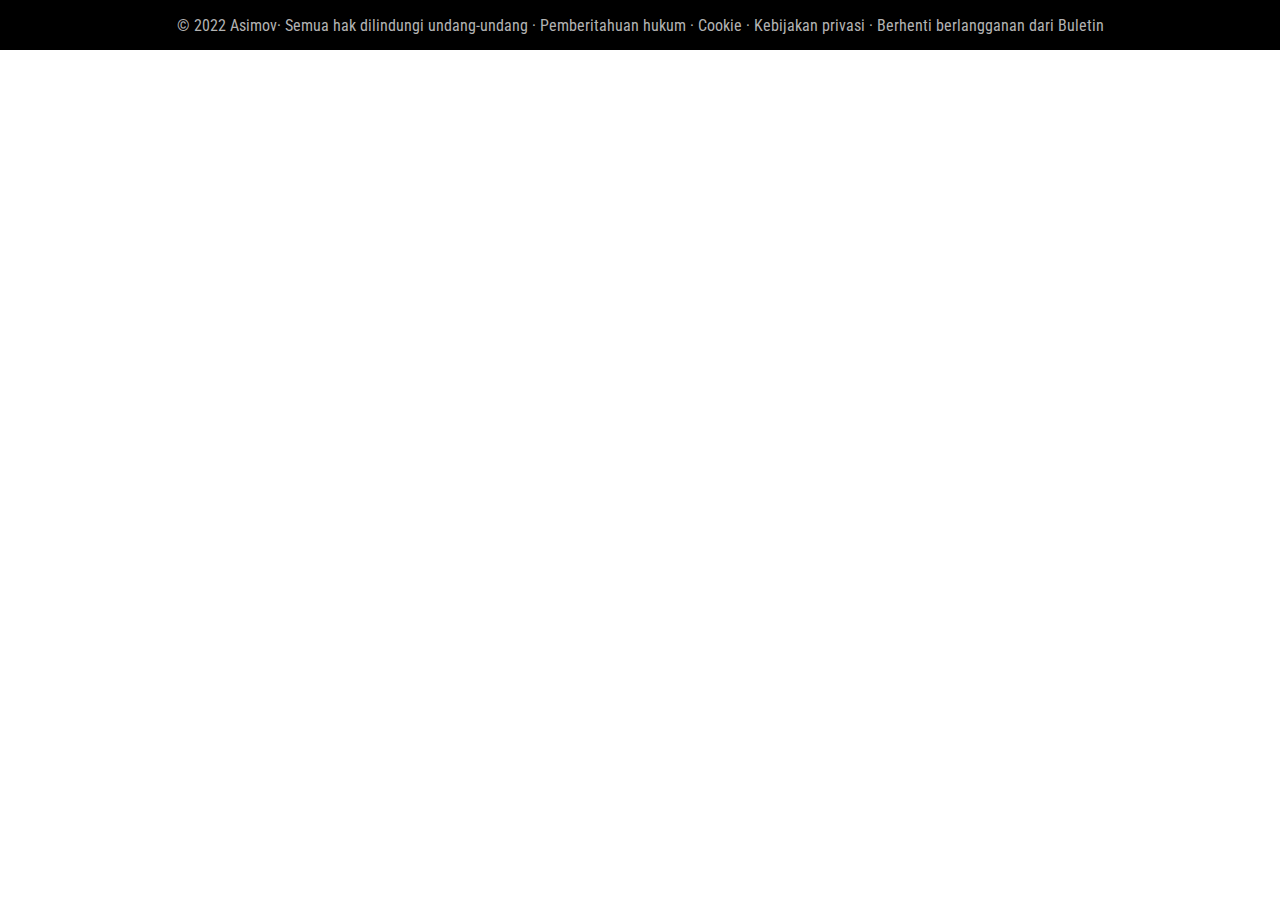
==== index.html @ b83c2763 "initial commit" ====
<!DOCTYPE html>
<html lang="en">
<head>
    <meta charset="UTF-8">
    <meta http-equiv="X-UA-Compatible" content="IE=edge">
    <meta name="viewport" content="width=device-width, initial-scale=1.0">
    <link rel="preconnect" href="https://fonts.googleapis.com">
<link rel="preconnect" href="https://fonts.gstatic.com" crossorigin>
<link href="https://fonts.googleapis.com/css2?family=Roboto+Condensed&display=swap" rel="stylesheet">
    <title>Internet shop</title>
    <link rel="stylesheet" href="style.css">
</head>
<body>
    <div class="footer">
        <div class="copyright">
            © 2022 Asimov· Semua hak dilindungi undang-undang · Pemberitahuan hukum · Cookie · Kebijakan privasi · Berhenti berlangganan dari Buletin
        </div>
</body>
</html>
---- style.css ----
*{
    margin: 0px;
    font-family: 'Roboto Condensed', sans-serif;
}
.copyright{
    background-color: black;
    font-size: 16px;
    color: #b3b3b3;
    height: 50px;
    display: flex;
    justify-content: center;
    align-items: center;
}
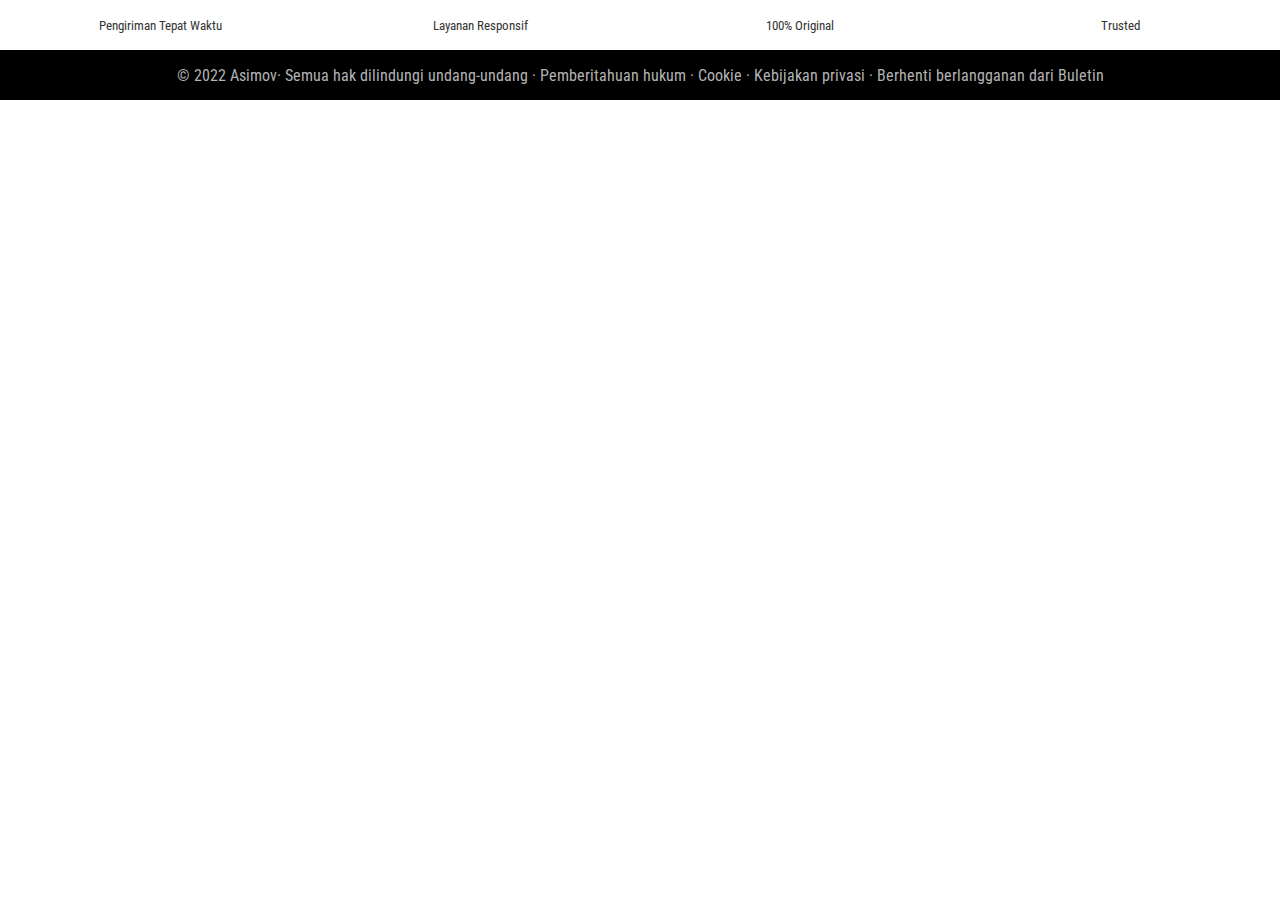
==== commit 81538996: "update header" ====
--- a/index.html
+++ b/index.html
@@ -11,9 +11,21 @@
     <link rel="stylesheet" href="style.css">
 </head>
 <body>
+    <div class="header">
+        <div class="advantages">
+            <div>Pengiriman Tepat Waktu</div>
+            <div>Layanan Responsif</div>
+            <div>100% Original</div>
+            <div>Trusted</div>
+        </div>
+        <div class="navigation">
+
+        </div>
+    </div>
     <div class="footer">
-        <div class="copyright">
+        <p class="copyright">
             © 2022 Asimov· Semua hak dilindungi undang-undang · Pemberitahuan hukum · Cookie · Kebijakan privasi · Berhenti berlangganan dari Buletin
-        </div>
+        </p>
+    </div>
 </body>
 </html>--- a/style.css
+++ b/style.css
@@ -11,3 +11,15 @@
     justify-content: center;
     align-items: center;
 }
+.advantages{
+    height: 50px;
+    display: flex;
+    justify-content: space-around;
+    align-items: center;
+}
+.advantages div{
+    width: 25vw;
+    color: #333333;
+    font-size: 13px;
+    text-align: center;
+}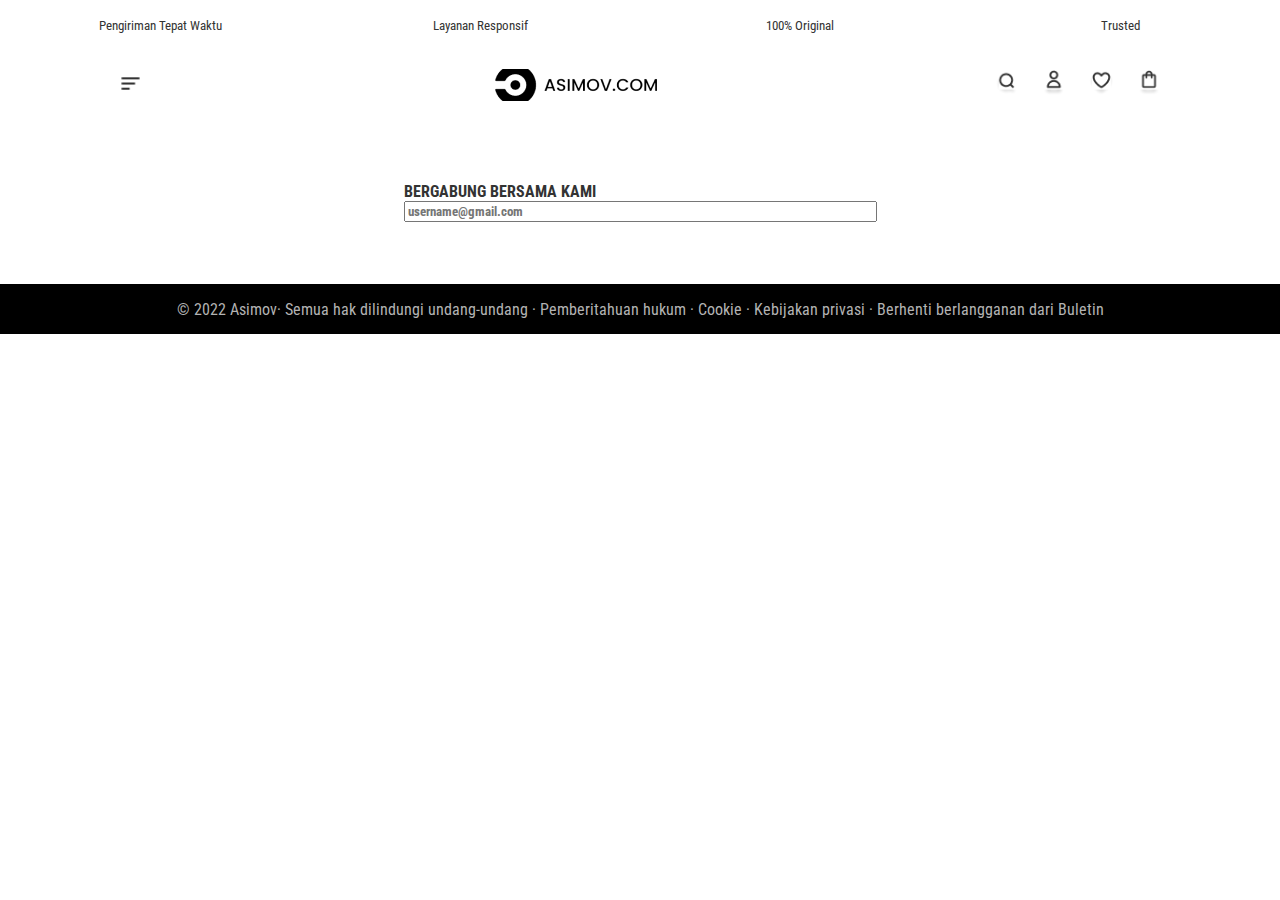
==== commit 02fda420: "header.2" ====
--- a/index.html
+++ b/index.html
@@ -19,7 +19,27 @@
             <div>Trusted</div>
         </div>
         <div class="navigation">
-
+            <div>
+                <img src="img/Menu.png" alt="" height="25">
+            </div>
+            <div class="footer_centerblock">
+                <div></div>
+                <div class="centerblock">
+                    <img src="img/Logo.png" alt="" height="32">
+                </div>
+                <div></div>
+            </div>
+            <div>
+                <img src="img/Frame 1.png" alt="" height="28">
+            </div>
+        </div>
+    </div>
+    <div class="content">
+        <div class="email__regestration">
+            <b>BERGABUNG BERSAMA KAMI</b>
+            </p>
+            <input type="email" placeholder="username@gmail.com">
+            <p> 
         </div>
     </div>
     <div class="footer">
--- a/style.css
+++ b/style.css
@@ -22,4 +22,37 @@
     color: #333333;
     font-size: 13px;
     text-align: center;
+}
+.navigation{
+    height: 70px;
+    display: flex;
+    justify-content: space-around;
+    align-items: center;
+}
+.footer_centerblock{
+    width: 30vw;
+    display: flex;
+    justify-content: center;
+    align-items: center;
+}
+.footer_centerblock div{
+    display: flex;
+    justify-content: center;
+    align-items: center;
+}
+.content{
+    height: 164px;
+    display: flex;
+    justify-content: space-around;
+    align-items: center;
+}
+.email__regestration b{
+    color: #333333;
+    font-size: 16px;
+}
+input[type="email"]{
+    width: 465px;
+    color: #333333;
+    font-weight: 700;
+    border: bottom 1px solid #4f4f4f;
 }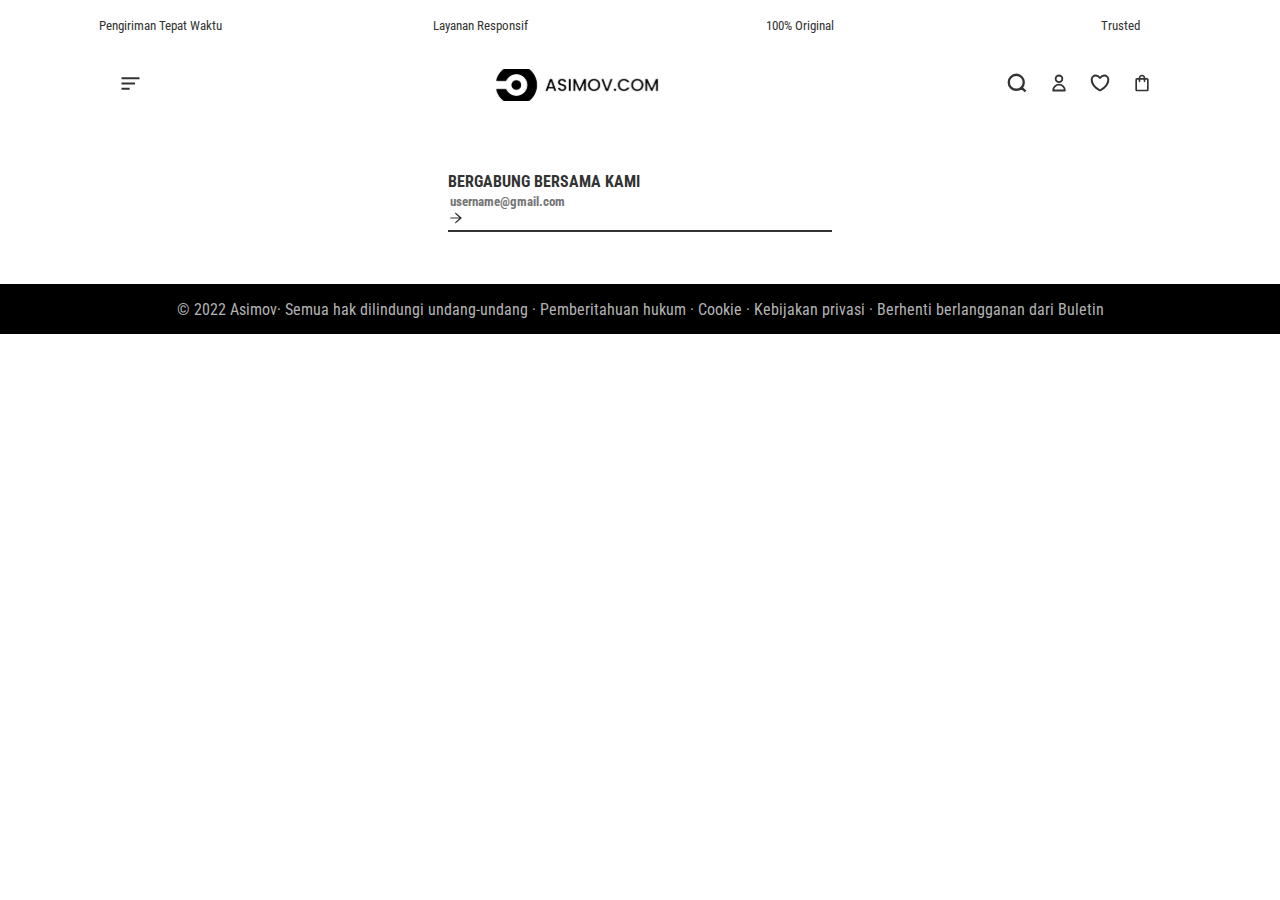
==== commit 25e16ea2: "header.3" ====
--- a/index.html
+++ b/index.html
@@ -20,26 +20,36 @@
         </div>
         <div class="navigation">
             <div>
-                <img src="img/Menu.png" alt="" height="25">
+                <img src="img/Menu.svg" alt="" height="25">
             </div>
             <div class="footer_centerblock">
                 <div></div>
                 <div class="centerblock">
-                    <img src="img/Logo.png" alt="" height="32">
+                    <img src="img/Logo.svg" alt="" height="32">
                 </div>
                 <div></div>
             </div>
-            <div>
-                <img src="img/Frame 1.png" alt="" height="28">
+            <div class="nav-links">
+                <div>
+                    <img src="img/Vector.svg" alt="" height="20">
+                </div>
+                <div> 
+                    <img src="img/User.svg" alt="" height="20">
+                </div>
+                <div>
+                    <img src="img/Favorite.svg" alt="" height="20">
+                </div>
+                <div>
+                    <img src="img/ic_outline-shopping-bag.svg" alt="" height="20">
+                </div>
             </div>
         </div>
     </div>
     <div class="content">
         <div class="email__regestration">
             <b>BERGABUNG BERSAMA KAMI</b>
-            </p>
             <input type="email" placeholder="username@gmail.com">
-            <p> 
+            <img src="img/Arrow.svg" alt="">
         </div>
     </div>
     <div class="footer">
--- a/style.css
+++ b/style.css
@@ -46,13 +46,24 @@
     justify-content: space-around;
     align-items: center;
 }
-.email__regestration b{
+.nav-links{
+    width: 13vw;
+    display: flex;
+    justify-content: space-around;
+}
+.email__regestration{
+    width: 30vw;
     color: #333333;
     font-size: 16px;
+    border-bottom: 2px solid #333333;
 }
 input[type="email"]{
     width: 465px;
     color: #333333;
+    border: none;
+    outline: none;
     font-weight: 700;
-    border: bottom 1px solid #4f4f4f;
-}+}
+.email__regestration img{
+    display: inline-block;
+}
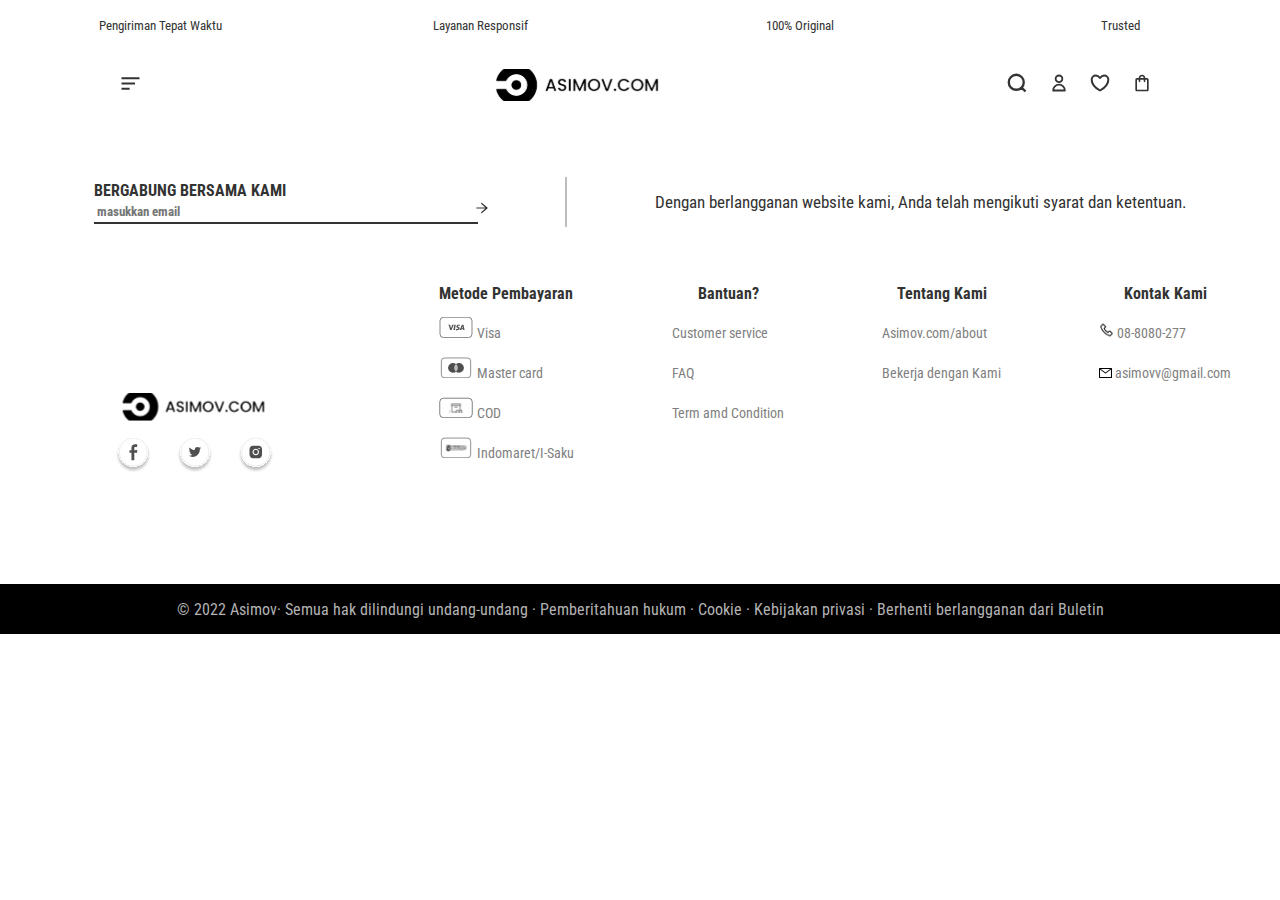
==== commit 7dbb0c7e: "Header.3" ====
--- a/index.html
+++ b/index.html
@@ -20,37 +20,122 @@
         </div>
         <div class="navigation">
             <div>
-                <img src="img/Menu.svg" alt="" height="25">
+                <img src="img/Menu.svg" alt="" height="25px">
             </div>
             <div class="footer_centerblock">
                 <div></div>
                 <div class="centerblock">
-                    <img src="img/Logo.svg" alt="" height="32">
+                    <img src="img/Logo.svg" alt="" height="32px">
                 </div>
                 <div></div>
             </div>
             <div class="nav-links">
                 <div>
-                    <img src="img/Vector.svg" alt="" height="20">
+                    <img src="img/Vector.svg" alt="" height="20px">
                 </div>
                 <div> 
-                    <img src="img/User.svg" alt="" height="20">
+                    <img src="img/User.svg" alt="" height="20px">
                 </div>
                 <div>
-                    <img src="img/Favorite.svg" alt="" height="20">
+                    <img src="img/Favorite.svg" alt="" height="20px">
                 </div>
                 <div>
-                    <img src="img/ic_outline-shopping-bag.svg" alt="" height="20">
+                    <img src="img/ic_outline-shopping-bag.svg" alt="" height="20px">
                 </div>
             </div>
         </div>
     </div>
     <div class="content">
         <div class="email__regestration">
-            <b>BERGABUNG BERSAMA KAMI</b>
-            <input type="email" placeholder="username@gmail.com">
-            <img src="img/Arrow.svg" alt="">
+            <div><b>BERGABUNG BERSAMA KAMI</b></div>
+            <div>
+                <input type="email" placeholder="masukkan email">
+                <img src="img/Arrow.svg" alt="" height="16px">
+            </div>
         </div>
+        <div class="line">
+
+        </div>
+        <p>
+            Dengan berlangganan website kami, Anda telah mengikuti syarat dan ketentuan.
+        </p>
+    </div>
+    <div class="information">
+        <div class="information_block1">
+            <div class="information__logo">
+                <img src="img/Logo.svg" alt="" height="40px">
+            </div>
+            <div class="block1_pictures">
+                <div>
+                    <img src="img/Group 1066.svg" alt="" height="50px">
+                </div>
+                <div>
+                    <img src="img/Group 1367.svg" alt="" height="50px">
+                </div>
+                <div>
+                    <img src="img/Group 1366.svg" alt="" height="50px">
+                </div>
+            </div>
+        </div>
+        <div class="information__block2">
+            <div class="block2_title">
+                Metode Pembayaran
+            </div>
+            <div class="string">
+                <img src="img/Visa.svg" alt="" height="21px" width="36px">
+                Visa
+            </div>
+            <div class="string">
+                <img src="img/Master.svg" alt="" height="21px" width="36px">
+                Master card
+            </div>
+            <div class="string">
+                <img src="img/Pse.svg" alt="" height="21px" width="36px">
+                COD
+            </div>
+            <div class="string">
+                <img src="img/Baloto.svg" alt="" height="21px" width="36px">
+                Indomaret/I-Saku
+            </div>
+        </div>
+        <div class="information__block2">
+            <div class="block2_title">
+                Bantuan?
+            </div>
+            <div class="string">
+                Customer service
+            </div>
+            <div class="string">
+                FAQ
+            </div>
+            <div class="string">
+                Term amd Condition
+            </div>
+        </div>
+        <div class="information__block2">
+            <div class="block2_title">
+                Tentang Kami
+            </div>
+            <div class="string">
+                Asimov.com/about
+            </div>
+            <div class="string">
+                Bekerja dengan Kami
+            </div>
+        </div>
+        <div class="information__block2">
+            <div class="block2_title">
+                Kontak Kami
+            </div>
+            <div class="string">
+                <img src="img/icons8-phone-96 1.svg" alt="" height="16px">
+                08-8080-277
+            </div>
+            <div class="string">
+                <img src="img/Vector (1).svg" alt="" height="10px">
+                asimovv@gmail.com
+            </div>
+        </div> 
     </div>
     <div class="footer">
         <p class="copyright">
--- a/style.css
+++ b/style.css
@@ -45,6 +45,8 @@
     display: flex;
     justify-content: space-around;
     align-items: center;
+    padding-left: 50px;
+    padding-right: 50px;
 }
 .nav-links{
     width: 13vw;
@@ -58,12 +60,61 @@
     border-bottom: 2px solid #333333;
 }
 input[type="email"]{
-    width: 465px;
+    width: 26vw;
     color: #333333;
     border: none;
     outline: none;
     font-weight: 700;
+    padding: 3px;
 }
 .email__regestration img{
     display: inline-block;
+    position: relative;
+    left: 37px ;
+    cursor: pointer;
 }
+.line{
+    height: 50px;
+    width: 2px;
+    background-color: #BDBDBD;
+}
+.content p{
+    font-size: 17px;
+    color: #333333;
+}
+.information{
+    height: 300px;
+    display: flex;
+    align-items: flex-start;
+    justify-content: space-around;
+
+}
+.information__logo img{
+    position: relative;
+    left: -10px;
+}
+.information_block1{
+    display: flex;
+    align-items: center;
+    flex-direction: column;
+    align-self: center;
+    transform: scale(0.7,0.7);
+}
+.block1_pictures{
+    width: 90%;
+    display: flex;
+    justify-content: space-around;
+    margin-top: 20px;
+}
+.block2_title{
+    font-size: 16px;
+    color: #333333;
+    text-align: center;
+    padding-bottom: 10px;
+    font-weight: 700;
+}
+.string{
+    font-size: 14px;
+    color:  grey;
+    line-height: 40px;
+}
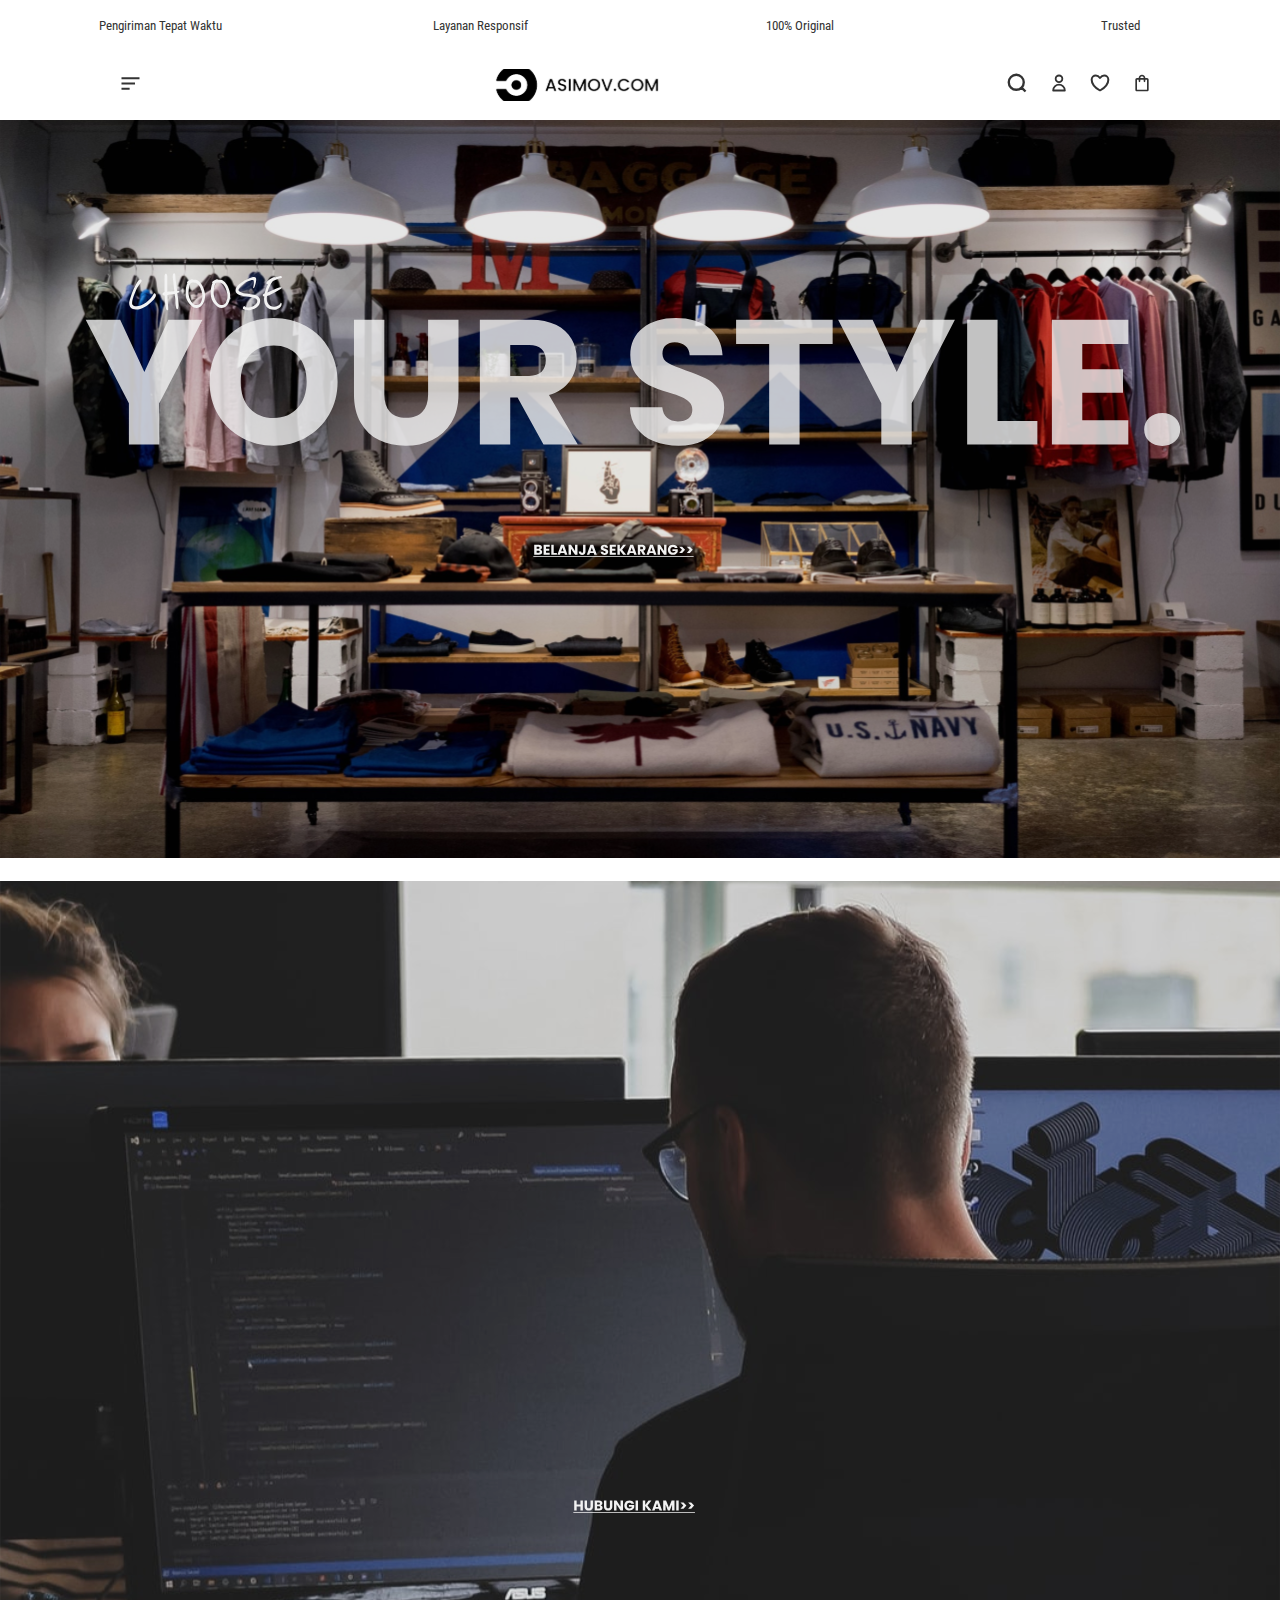
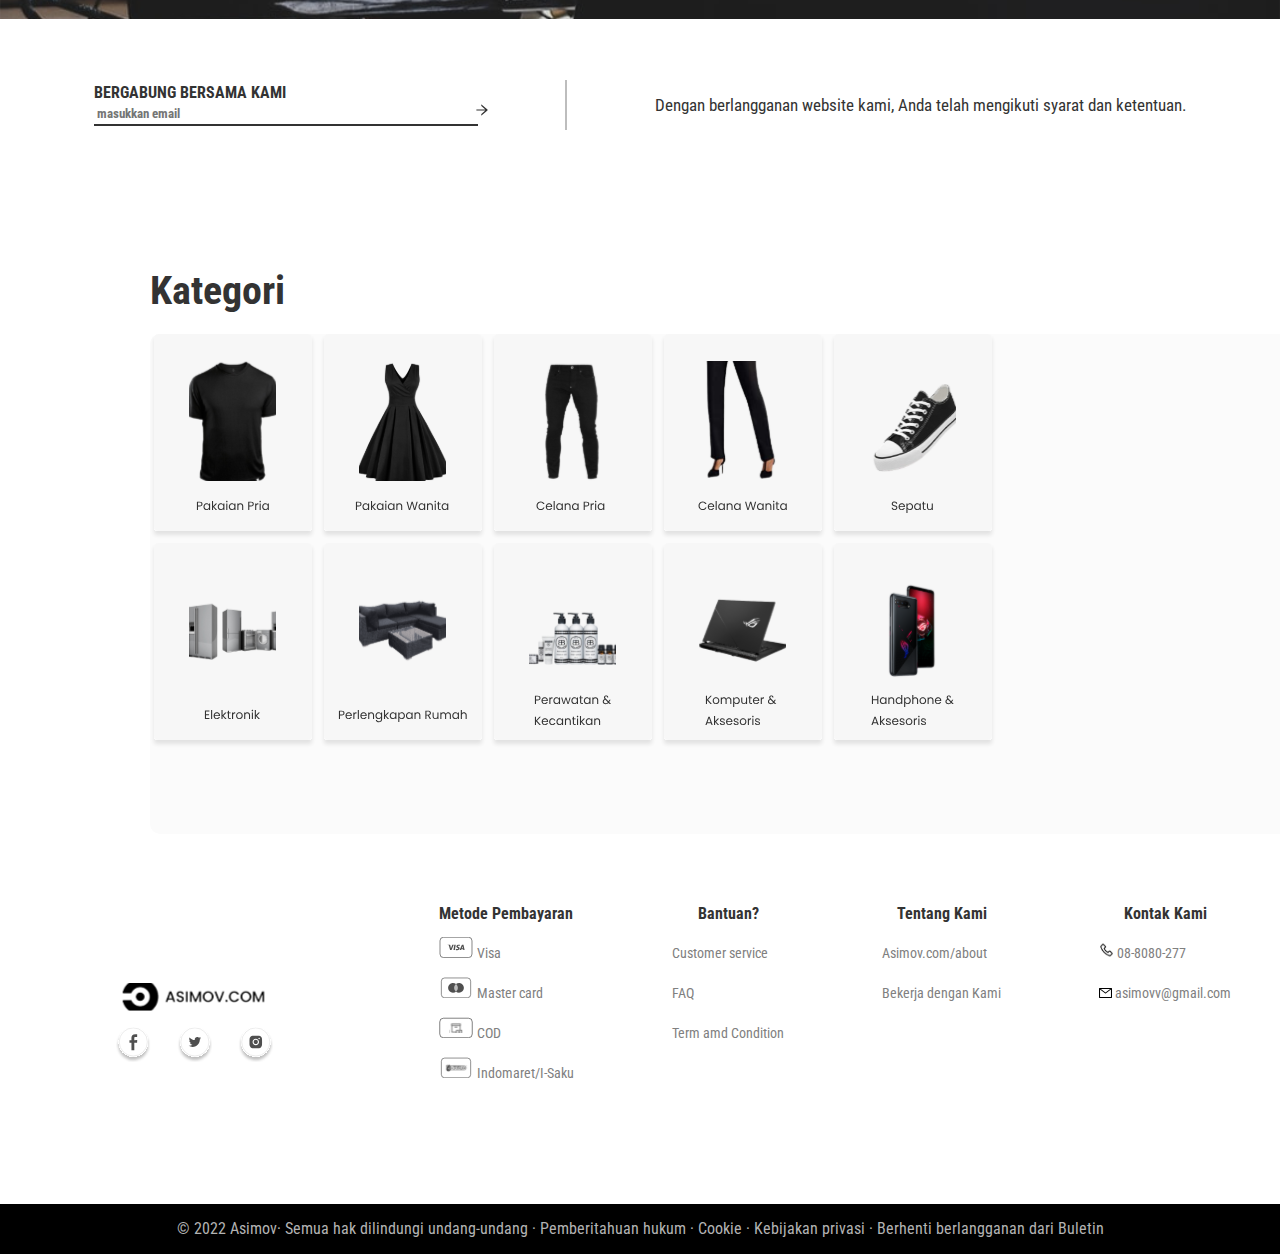
==== commit 3dd787a0: "Online-shop0.1" ====
--- a/index.html
+++ b/index.html
@@ -45,7 +45,12 @@
             </div>
         </div>
     </div>
-    <div class="content">
+    <div class="pictures">
+        <img src="img/Banner 1.svg" alt="">
+        <img src="img/Banner 2.svg" alt="">
+        <img src="img/Banner.svg" alt="">
+    </div>
+    <div class="regestration">
         <div class="email__regestration">
             <div><b>BERGABUNG BERSAMA KAMI</b></div>
             <div>
@@ -59,6 +64,29 @@
         <p>
             Dengan berlangganan website kami, Anda telah mengikuti syarat dan ketentuan.
         </p>
+    </div>
+    <div class="kategori">
+        <b>Kategori</b>
+    </div>
+    <div class="block1__shop">
+        <div class="shop__line1">
+            <img src="img/shop_titles/Mask Group.svg" alt="">
+            <img src="img/shop_titles/Mask Group (1).svg" alt="">
+            <img src="img/shop_titles/Mask Group (2).svg" alt="">
+            <img src="img/shop_titles/Mask Group (3).svg" alt="">
+            <img src="img/shop_titles/Mask Group (4).svg" alt="">
+            
+        </div>
+        <div class="shop__line1">
+            <img src="img/shop_titles/Mask Group (5).svg" alt="">
+            <img src="img/shop_titles/Mask Group (6).svg" alt="">
+            <img src="img/shop_titles/Mask Group (7).svg" alt="">
+            <img src="img/shop_titles/Mask Group (8).svg" alt="">
+            <img src="img/shop_titles/Mask Group (9).svg" alt="">
+        </div>
+        <div class="nextpage_buttom">
+            <img src="img/shop_titles/Arrow.svg" alt="">
+        </div>
     </div>
     <div class="information">
         <div class="information_block1">
--- a/style.css
+++ b/style.css
@@ -29,18 +29,11 @@
     justify-content: space-around;
     align-items: center;
 }
-.footer_centerblock{
-    width: 30vw;
-    display: flex;
-    justify-content: center;
-    align-items: center;
+.pictures img{
+    width: 100vw;
+    margin: 0px;
 }
-.footer_centerblock div{
-    display: flex;
-    justify-content: center;
-    align-items: center;
-}
-.content{
+.regestration{
     height: 164px;
     display: flex;
     justify-content: space-around;
@@ -78,7 +71,7 @@
     width: 2px;
     background-color: #BDBDBD;
 }
-.content p{
+.regestration p{
     font-size: 17px;
     color: #333333;
 }
@@ -99,6 +92,8 @@
     flex-direction: column;
     align-self: center;
     transform: scale(0.7,0.7);
+    position: relative;
+    bottom:30px;
 }
 .block1_pictures{
     width: 90%;
@@ -118,3 +113,42 @@
     color:  grey;
     line-height: 40px;
 }
+.footer_centerblock{
+    width: 30vw;
+    display: flex;
+    justify-content: center;
+    align-items: center;
+}
+.footer_centerblock div{
+    display: flex;
+    justify-content: center;
+    align-items: center;
+}
+.kategori{
+    margin-top: 80px;
+    font-size: 40px;
+    color: #333333;
+    margin-left: 150px;
+}
+.block1__shop{
+    width: 1255px;
+    height: 500px;
+    background-color: #fbfbfb;
+    border-radius: 10px;
+    margin-left: 150px;
+    margin-top: 20px;
+    margin-bottom: 70px;
+    /* display: flex;
+    flex-direction: column;
+    justify-content: space-around; */
+}
+.shop_line1 div{
+    height: 50%;
+    display: flex;
+    justify-content: space-around;
+}
+.nextpage_buttom{
+    display: flex;
+    justify-self: end;
+    
+}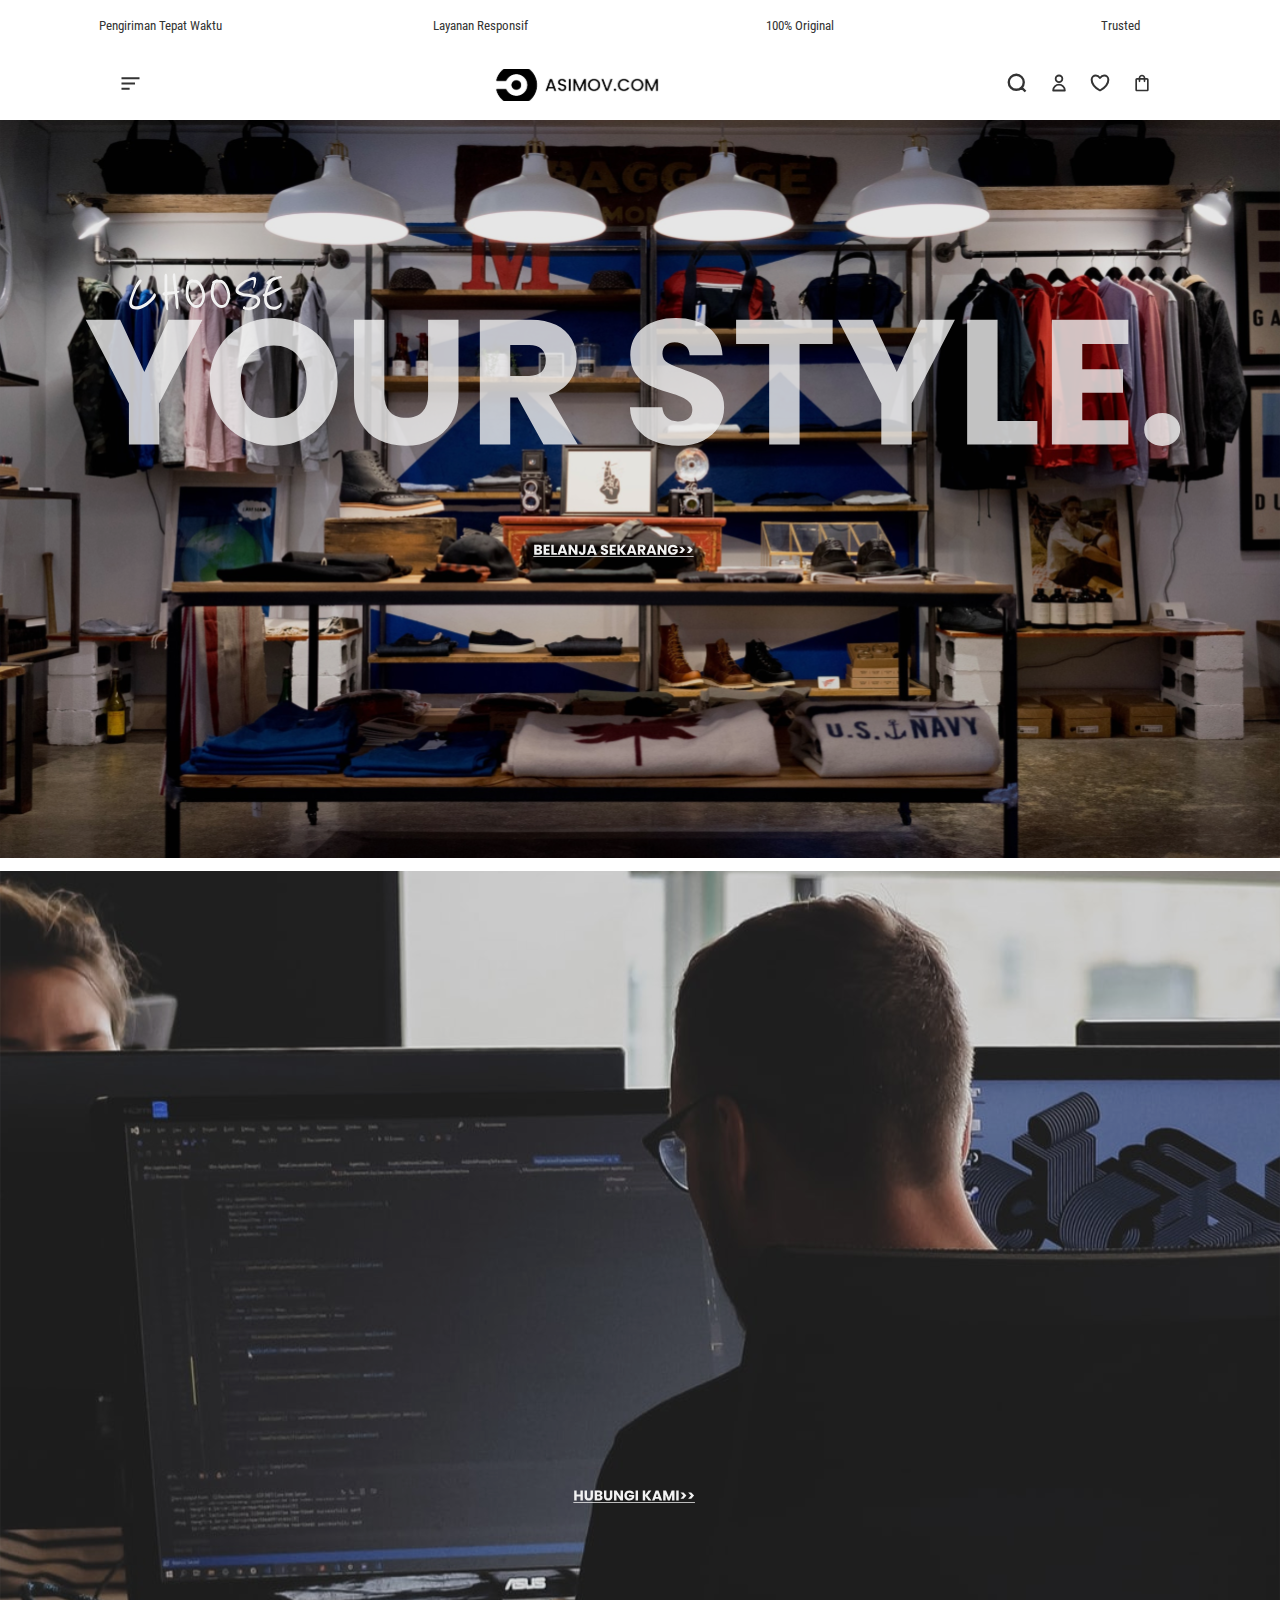
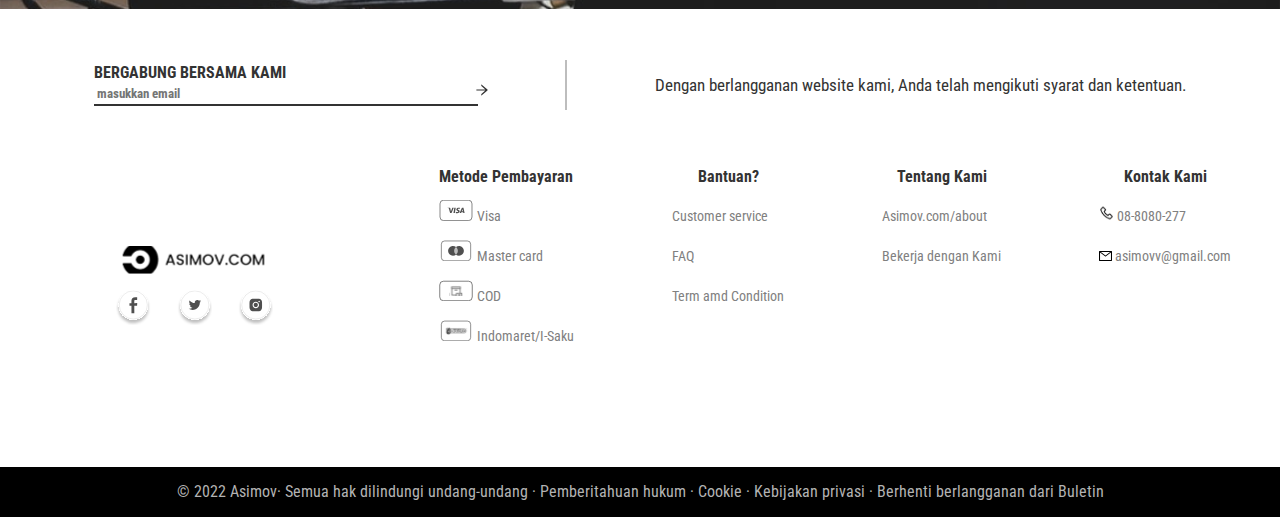
==== commit 6f6a9619: "Online-shop0.2" ====
--- a/index.html
+++ b/index.html
@@ -64,29 +64,6 @@
         <p>
             Dengan berlangganan website kami, Anda telah mengikuti syarat dan ketentuan.
         </p>
-    </div>
-    <div class="kategori">
-        <b>Kategori</b>
-    </div>
-    <div class="block1__shop">
-        <div class="shop__line1">
-            <img src="img/shop_titles/Mask Group.svg" alt="">
-            <img src="img/shop_titles/Mask Group (1).svg" alt="">
-            <img src="img/shop_titles/Mask Group (2).svg" alt="">
-            <img src="img/shop_titles/Mask Group (3).svg" alt="">
-            <img src="img/shop_titles/Mask Group (4).svg" alt="">
-            
-        </div>
-        <div class="shop__line1">
-            <img src="img/shop_titles/Mask Group (5).svg" alt="">
-            <img src="img/shop_titles/Mask Group (6).svg" alt="">
-            <img src="img/shop_titles/Mask Group (7).svg" alt="">
-            <img src="img/shop_titles/Mask Group (8).svg" alt="">
-            <img src="img/shop_titles/Mask Group (9).svg" alt="">
-        </div>
-        <div class="nextpage_buttom">
-            <img src="img/shop_titles/Arrow.svg" alt="">
-        </div>
     </div>
     <div class="information">
         <div class="information_block1">
--- a/style.css
+++ b/style.css
@@ -31,7 +31,7 @@
 }
 .pictures img{
     width: 100vw;
-    margin: 0px;
+    margin-bottom: -10px;
 }
 .regestration{
     height: 164px;
@@ -124,31 +124,3 @@
     justify-content: center;
     align-items: center;
 }
-.kategori{
-    margin-top: 80px;
-    font-size: 40px;
-    color: #333333;
-    margin-left: 150px;
-}
-.block1__shop{
-    width: 1255px;
-    height: 500px;
-    background-color: #fbfbfb;
-    border-radius: 10px;
-    margin-left: 150px;
-    margin-top: 20px;
-    margin-bottom: 70px;
-    /* display: flex;
-    flex-direction: column;
-    justify-content: space-around; */
-}
-.shop_line1 div{
-    height: 50%;
-    display: flex;
-    justify-content: space-around;
-}
-.nextpage_buttom{
-    display: flex;
-    justify-self: end;
-    
-}